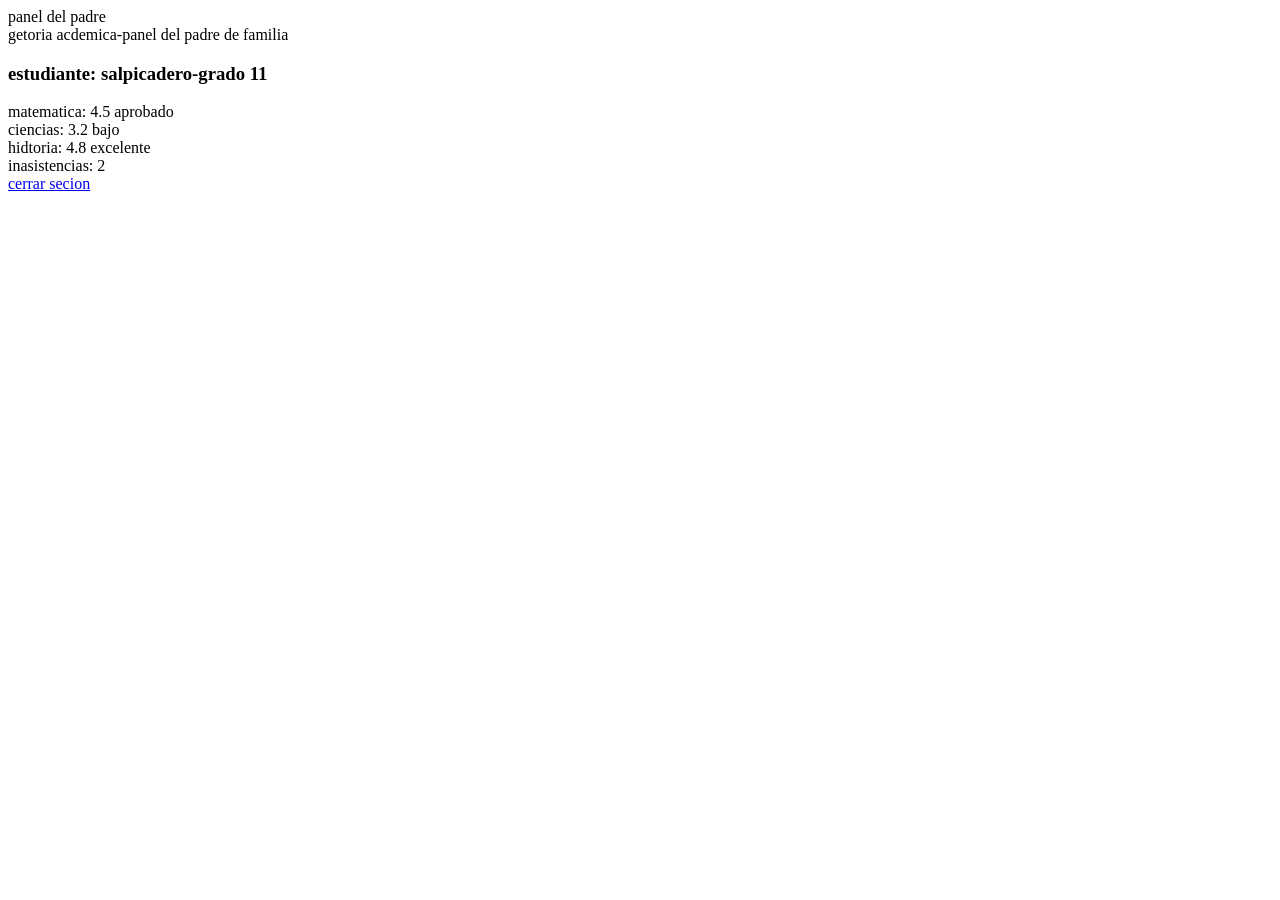
==== dashboard.html @ 7b17357b "Add files via upload" ====
<!DOCTYPE html>
<html>
    <head>
        <litle> panel del padre</litle>
        <link rel="tylesheeet" href="style.css">
    </head>
    <body>
<div class="header">getoria acdemica-panel del padre de familia</div>
<div clas="contrainer">
    <h3>estudiante: salpicadero-grado 11 </h3>
    <div class="card">matematica: 4.5 <span class="ok">aprobado</span></div>
    <div class="card">ciencias: 3.2 <span class="mal">bajo</span></div>
    <div class="card">hidtoria: 4.8 <span class="ok">excelente</span></div>
    <div class="card">inasistencias: 2</div>
    <a href="index.html" class="btn">cerrar secion</a>
</div>
    </body>
</html>
---- style.css ----
body{font-family:arial;background:#f0f2f5;margin:0}
.header{background:#1a237e;color:white;pad ding:20px;text-align:center;font-weight:bold}
.login-box{background:white;width:300px;mmargin:100px auto;padding:30px;border-radius:10px;text-align:center;box-shadow:00 10px #ccc}
.container{width:80%;margin:20px auto}
.card{background:white;padding:15px;margin:10px 0;border-radius:8px;box-shadow:0 2px 5px #ccc}
input{width:90%;padding:10px;margin:10px 0}
.btn{display:block;background:#1a237e;colo r:white;padding:12px;text-decoration:none;border-radius:5px;margin-top:15px;text-aling:center}
.ok{color:green;loat:right}.mal{color:red;float:right}
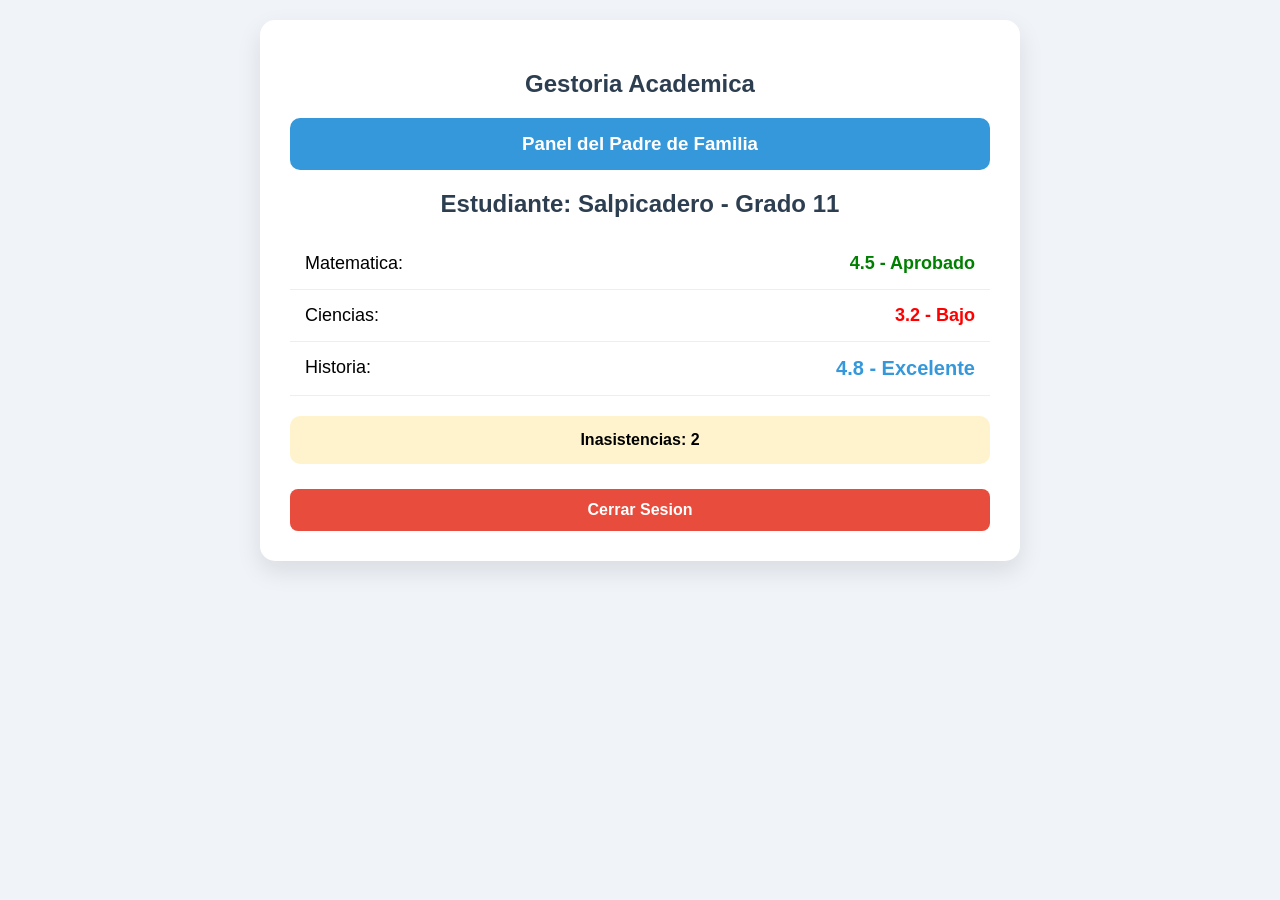
==== commit be0cea6d: "Update dashboard.html" ====
--- a/dashboard.html
+++ b/dashboard.html
@@ -1,18 +1,34 @@
 <!DOCTYPE html>
 <html>
-    <head>
-        <litle> panel del padre</litle>
-        <link rel="tylesheeet" href="style.css">
-    </head>
-    <body>
-<div class="header">getoria acdemica-panel del padre de familia</div>
-<div clas="contrainer">
-    <h3>estudiante: salpicadero-grado 11 </h3>
-    <div class="card">matematica: 4.5 <span class="ok">aprobado</span></div>
-    <div class="card">ciencias: 3.2 <span class="mal">bajo</span></div>
-    <div class="card">hidtoria: 4.8 <span class="ok">excelente</span></div>
-    <div class="card">inasistencias: 2</div>
-    <a href="index.html" class="btn">cerrar secion</a>
+<head>
+<title>Panel del Padre</title>
+<style>
+body{font-family:Arial; background:#f0f4f8; margin:0; padding:20px;}
+.container{max-width:700px; margin:auto; background:white; padding:30px; border-radius:15px; box-shadow:0 10px 25px rgba(0,0,0,0.1);}
+h2{color:#2c3e50; text-align:center;}
+h3{background:#3498db; color:white; padding:15px; border-radius:10px; text-align:center;}
+.nota{display:flex; justify-content:space-between; padding:15px; border-bottom:1px solid #eee; font-size:18px;}
+.aprobado{color:green; font-weight:bold;}
+.bajo{color:red; font-weight:bold;}
+.excelente{color:#3498db; font-weight:bold; font-size:20px;}
+.faltas{margin-top:20px; background:#fff3cd; padding:15px; border-radius:10px; text-align:center; font-weight:bold;}
+.cerrar{display:block; margin-top:25px; text-align:center; background:#e74c3c; color:white; padding:12px; border-radius:8px; text-decoration:none; font-weight:bold;}
+.cerrar:hover{background:#c0392b;}
+</style>
+</head>
+<body>
+<div class="container">
+<h2>Gestoria Academica</h2>
+<h3>Panel del Padre de Familia</h3>
+<h2>Estudiante: Salpicadero - Grado 11</h2>
+
+<div class="nota"><span>Matematica:</span><span class="aprobado">4.5 - Aprobado</span></div>
+<div class="nota"><span>Ciencias:</span><span class="bajo">3.2 - Bajo</span></div>
+<div class="nota"><span>Historia:</span><span class="excelente">4.8 - Excelente</span></div>
+
+<div class="faltas">Inasistencias: 2</div>
+
+<a class="cerrar" href="index.html">Cerrar Sesion</a>
 </div>
-    </body>
+</body>
 </html>
